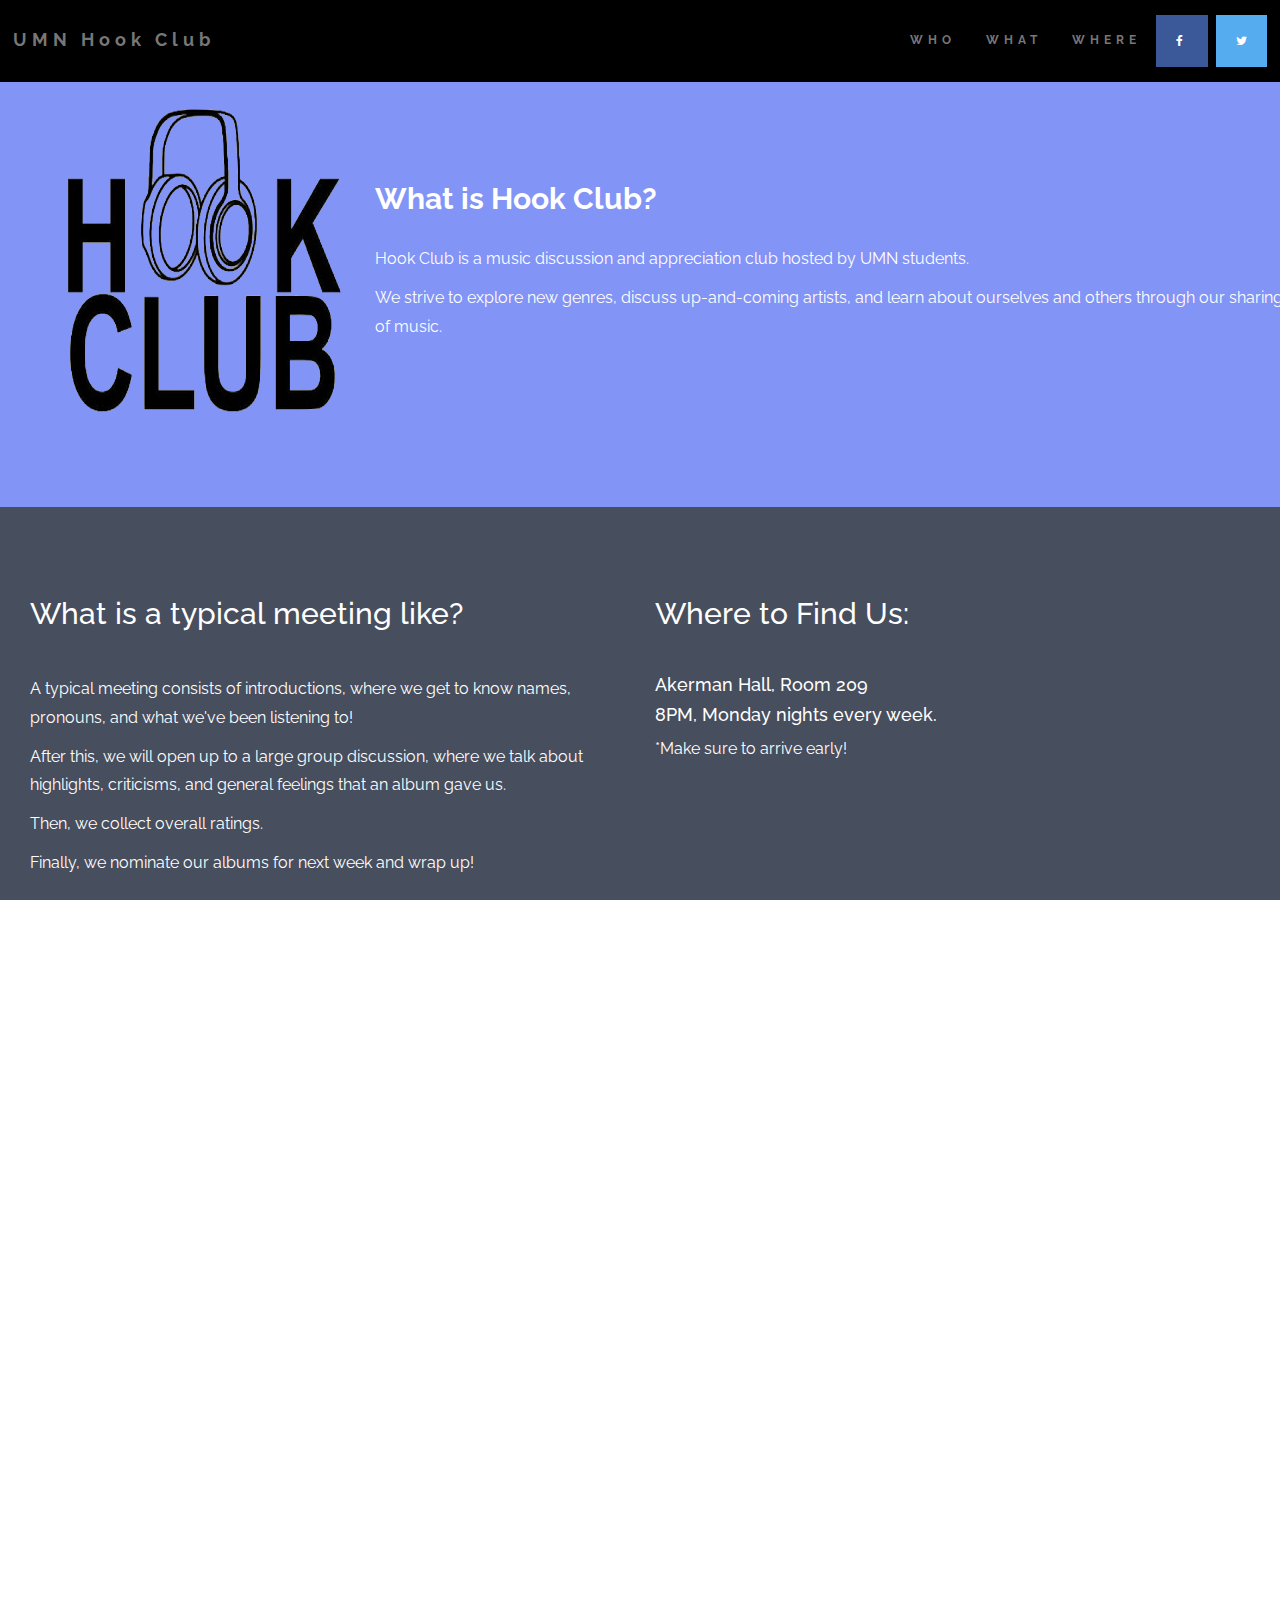
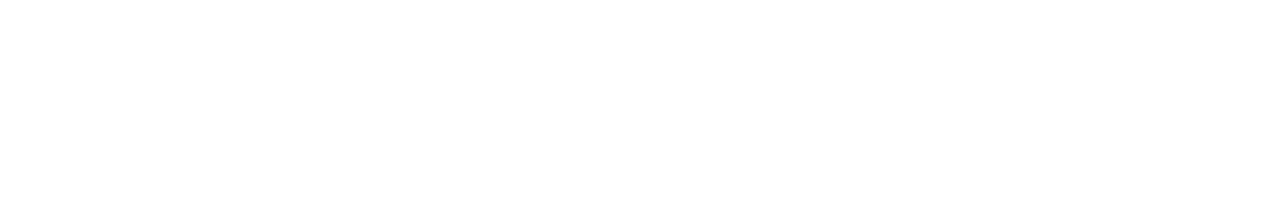
==== index.html @ 21cd19ab "Added gallery and adjusted content positioning" ====
<!DOCTYPE html>
<html lang="en">
<head>
  <!-- Basic Theme Made By www.w3schools.com - No Copyright -->
  <title>Hook Club Website</title>
  <meta charset="utf-8">
  <meta name="viewport" content="width=device-width, initial-scale=1">
  <link rel="stylesheet" href="https://maxcdn.bootstrapcdn.com/bootstrap/3.4.0/css/bootstrap.min.css">
  <link href="https://fonts.googleapis.com/css?family=Raleway&display=swap" rel="stylesheet">  
  <script src="https://ajax.googleapis.com/ajax/libs/jquery/3.4.1/jquery.min.js"></script>
  <script src="https://maxcdn.bootstrapcdn.com/bootstrap/3.4.0/js/bootstrap.min.js"></script>
  <link rel="stylesheet" href="style.css">
  <link rel="stylesheet" href="https://cdnjs.cloudflare.com/ajax/libs/font-awesome/4.7.0/css/font-awesome.min.css">
</head>
<body>

<!-- Navbar -->
<nav class="navbar navbar-default bg-5">
  <div class="container-navbar">
    <div class="navbar-header">
      <button type="button" class="navbar-toggle" data-toggle="collapse" data-target="#myNavbar">
        <span class="icon-bar"></span>
        <span class="icon-bar"></span>
        <span class="icon-bar"></span>                        
      </button>
      <a class="navbar-brand" href="index.html">UMN Hook Club</a>
    </div>
    <div class="collapse navbar-collapse" id="myNavbar">
      <ul class="nav navbar-nav navbar-right">
        <li><a href="who.html">WHO</a></li>
        <li><a href="about.html">WHAT</a></li>
        <li><a href="where.html">WHERE</a></li>
        <a href="https://www.facebook.com/groups/umnhookclub/" class="fa fa-facebook"></a>
        <a href="https://twitter.com/umnhookclub?lang=en" class="fa fa-twitter"></a>
      </ul>
    </div>
  </div>
</nav>

<!-- First Container
<div class="container-fluid bg-1 text-center">
  <h3 class="margin">What is Hook Club?</h3>
  <img src="photos/hookclublogo.png" class="img-responsive img-square margin" style="display:inline; float: left; margin-left: 140px" alt="Logo without background" width="350" height="350">
  <h3 class="about-home">Hook Club is a music discussion and appreciation club hosted by UMN students. We strive to explore new genres, discuss up-and-coming artists, and learn about ourselves and others through music.</h3>
</div>
-->

<!--<div class="media bg-1">
    <span class="media-left">
        <img src="photos/hookclublogo.png" alt="Hoock Club logo without background" width="350" height="325" >
    </span>
    <div class="media-body">
        <h3 class="media-heading">Experience</h3>
    </div>
</div> -->

<div class="paragraphs bg-1">
  <div class="row" id="row-photo">
    <div class="span4">
      <img style="float:left; margin-left: 40px;" src="photos/hookclublogo.png" width="350" height="325"/>
      <div class="content-heading"><h2 id="homemediatext">What is Hook Club?</h2></div>
      <p>Hook Club is a music discussion and appreciation club hosted by UMN students.</p>
      <p> We strive to explore new genres, discuss up-and-coming artists, and learn about ourselves and others through our sharing of music.</p>
    <div style="clear:both"></div>
  </div>
</div>

<!-- Second Container -->
<div class="container-fluid bg-2 text-left">
	<div class="col-lg-6">
	  <h2 class="margin">What is a typical meeting like?</h2>
	  <p class="p-content-home">A typical meeting consists of introductions, where we get to know names, pronouns, and what we've been listening to!</p>
	  <p>After this, we will open up to a large group discussion, where we talk about highlights, criticisms, and general feelings that an album gave us.</p>
	  <p>Then, we collect overall ratings.</p>
	  <p>Finally, we nominate our albums for next week and wrap up!</p>
	  <br>
	  <a href="about.html" class="btn btn-default btn-lg">Find out more!
	  </a>
	</div>
	<div class="col-lg-6">
		<h2 class="margin">Where to Find Us:</h2>
		<h4 class="p-content-home">Akerman Hall, Room 209</h4>
		<h4 class="p-content-home">8PM, Monday nights every week.</h4>
		<p class="p-content-home">*Make sure to arrive early!</p>
	</div>
</div>


<!-- Third Container (Grid) -->
<div class="container-fluid bg-3 text-center">    
  <h3 class="margin"><strong>Albums of 2019-2020:</strong></h3><br>
  <div class="row">
    <div class="col-sm-4">
      <img src="photos/igor.jpg" class="rounded float-left" style="width, height:75%" alt="igor">
      <p><i>Igor</i>. Tyler, the Creator. 2018.</p>
    </div>
    <div class="col-sm-4"> 
      <img src="photos/thepoint.jpg" class="rounded float-center" style="width, height:75%" alt="the point">
      <p><i>The Point!</i>. Harry Nilsson. 1970.</p>
    </div>
    <div class="col-sm-4"> 
      <img src="photos/curtis.jpg" class="rounded float-right" style="width, height: 75%" alt="curtis">
      <p><i>Curtis!</i>. Curtis Mayfield. 1971.</p>
    </div>
  </div>
</div>


<!-- Footer -->
<footer class="container-fluid bg-4 text-center"> 
</footer>

</body>
</html>
---- style.css ----
html,body
{
    width: 100%;
    height: 100%;
    margin: 0px;
    padding: 0px;
    overflow-x: hidden; 
}

  body {
    font: 20px Raleway, sans-serif;
    line-height: 1.8;
    color: #f5f6f7;
  }
  p {font-size: 16px;}
  .margin {margin-bottom: 45px;}


  .bg-1 { 
    background-color: rgba(99, 121, 242, 0.8); /* light blue */
    color: #ffffff;

  }
  .bg-2 { 
    background-color: #474e5d; /* Dark Blue */
    color: #ffffff;
  }
  .bg-3 { 
    background-color: #ffffff; /* White */
    color: #555555;
  }
  .bg-4 { 
    background-color: #2f2f2f; /* Black Gray */
    color: #fff;
  }

  .bg-5 { 
    background-color: black;
    color: white;
    font-weight: bold;
  }

  .container-fluid {
    padding-top: 70px;
    padding-bottom: 70px;
  }
  .navbar {
    padding-top: 15px;
    padding-bottom: 15px;
    border: 0;
    border-radius: 0;
    margin-bottom: 0;
    font-size: 12px;
    letter-spacing: 5px;
  }
  .navbar-nav  li a:hover {
    color: #1abc9c !important;
  }

.fa {
  padding: 20px;
  font-size: 30px;
  width: auto;
  text-align: center;
  text-decoration: none;
}


.fa:hover {
  opacity: 0.7;
}


/* Facebook */
.fa-facebook {
  background: #3B5998;
  color: white;
}

/* Twitter */
.fa-twitter {
  background: #55ACEE;
  color: white;
  padding-right: 15px;
}


#homemediatext {
  font-weight: 24px;
  font-weight: bold;
  padding-top: 80px;
  padding-bottom: 20px;
}


a.navbar-brand {
  padding-left: 0px;
}

.container-navbar {

  margin-left: auto;
  margin-right: auto;
  width: 98%;
}

#row-photo{
  margin-bottom: 80px;
}

.p-content-home{
margin-right: 40px;
}
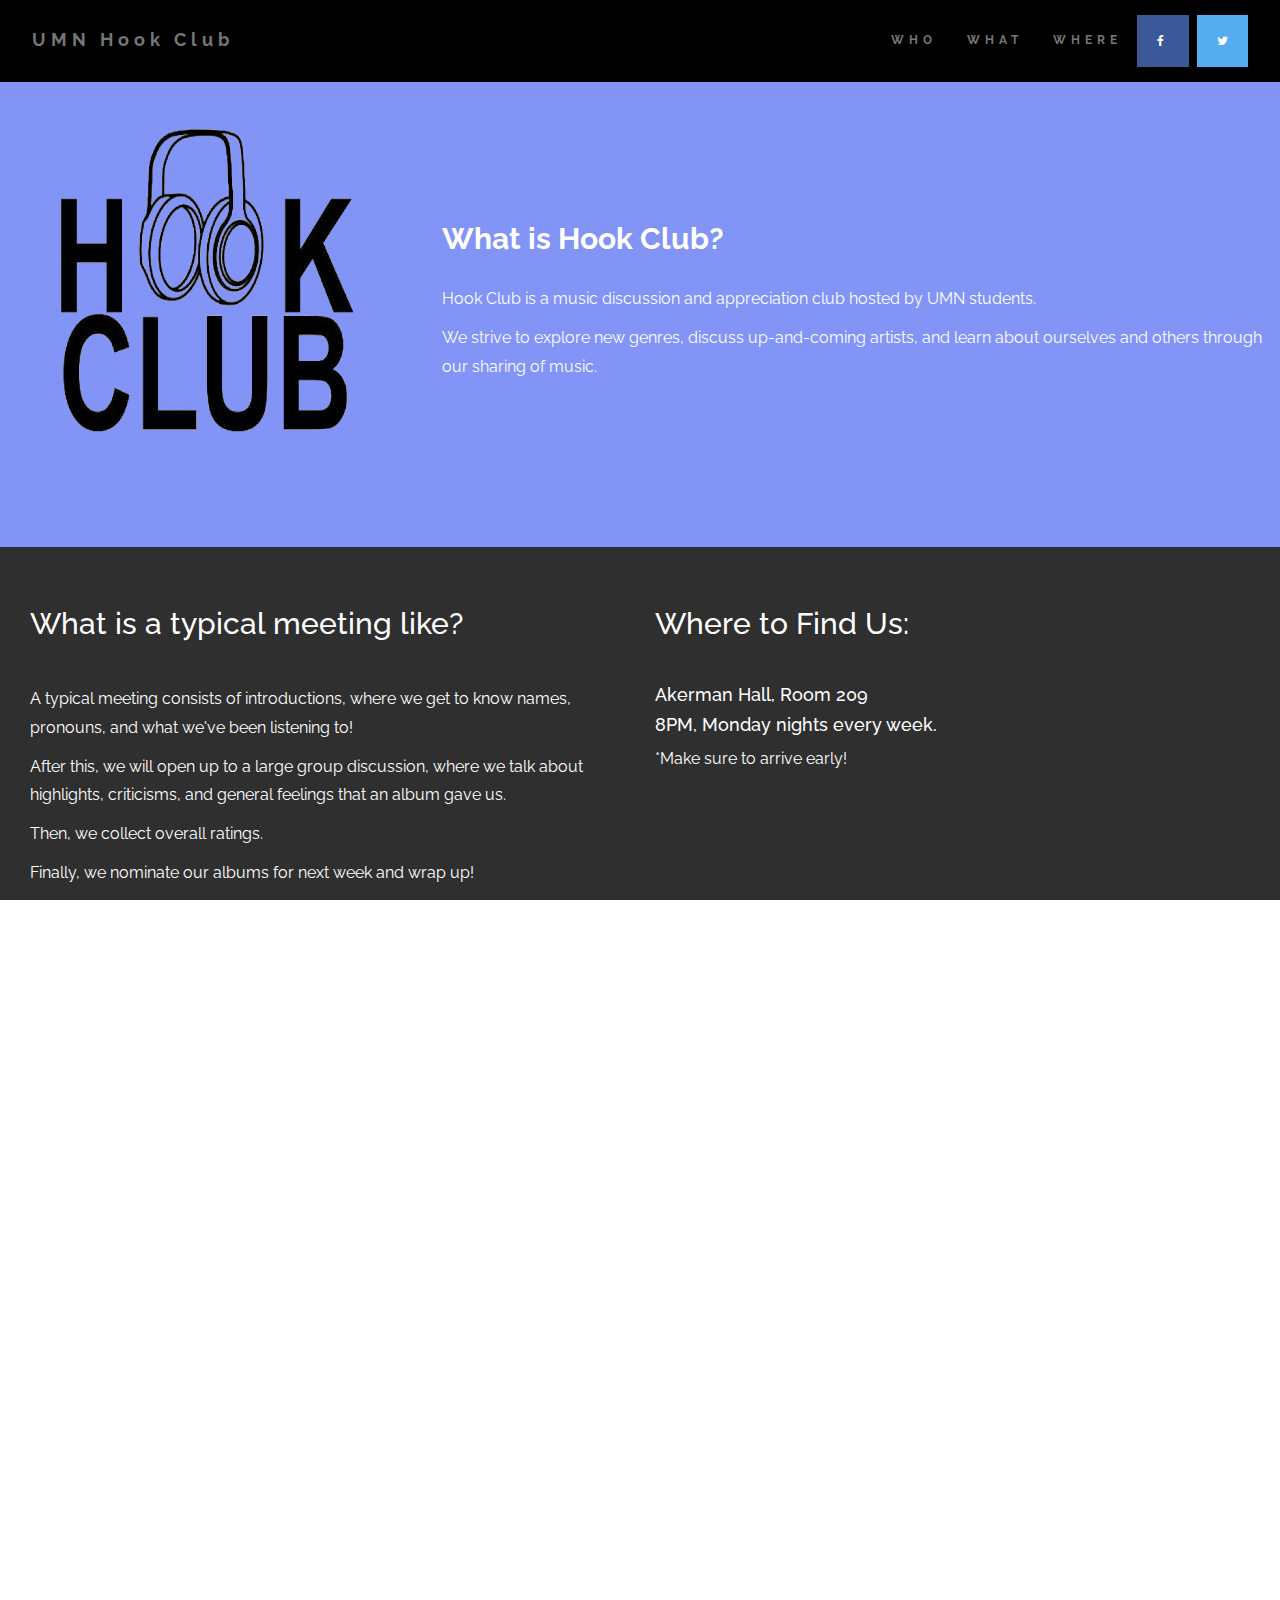
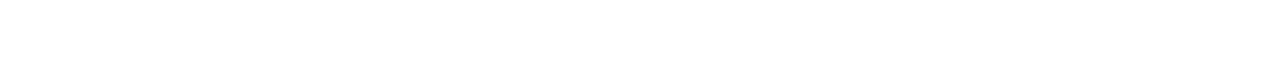
==== commit 83c1c43d: "added gallery style footer and rearranged the alignment" ====
--- a/index.html
+++ b/index.html
@@ -54,19 +54,23 @@
     </div>
 </div> -->
 
-<div class="paragraphs bg-1">
-  <div class="row" id="row-photo">
-    <div class="span4">
-      <img style="float:left; margin-left: 40px;" src="photos/hookclublogo.png" width="350" height="325"/>
+<div class="container-fluid bg-1">
+  <div class="row" id="photo-row">
+    <div class="col-lg-4">
+      <img style="float: center; " src="photos/hookclublogo.png" width="375" height="325"/>
+    </div>
+
+    <div class="col-lg-8">
       <div class="content-heading"><h2 id="homemediatext">What is Hook Club?</h2></div>
       <p>Hook Club is a music discussion and appreciation club hosted by UMN students.</p>
       <p> We strive to explore new genres, discuss up-and-coming artists, and learn about ourselves and others through our sharing of music.</p>
-    <div style="clear:both"></div>
+      <div style="clear:both"></div>
+</div>
   </div>
 </div>
 
 <!-- Second Container -->
-<div class="container-fluid bg-2 text-left">
+<div class="container-fluid bg-4 text-left">
 	<div class="col-lg-6">
 	  <h2 class="margin">What is a typical meeting like?</h2>
 	  <p class="p-content-home">A typical meeting consists of introductions, where we get to know names, pronouns, and what we've been listening to!</p>
@@ -87,7 +91,7 @@
 
 
 <!-- Third Container (Grid) -->
-<div class="container-fluid bg-3 text-center">    
+<div class="container-fluid bg-5 text-center">    
   <h3 class="margin"><strong>Albums of 2019-2020:</strong></h3><br>
   <div class="row">
     <div class="col-sm-4">
@@ -103,6 +107,7 @@
       <p><i>Curtis!</i>. Curtis Mayfield. 1971.</p>
     </div>
   </div>
+
 </div>
 
 
--- a/style.css
+++ b/style.css
@@ -41,8 +41,8 @@
   }
 
   .container-fluid {
-    padding-top: 70px;
-    padding-bottom: 70px;
+    padding-top: 40px;
+    padding-bottom: 40px;
   }
   .navbar {
     padding-top: 15px;
@@ -101,11 +101,11 @@
 
   margin-left: auto;
   margin-right: auto;
-  width: 98%;
+  width: 95%;
 }
 
-#row-photo{
-  margin-bottom: 80px;
+#photo-row{
+  padding-bottom: 60px;
 }
 
 .p-content-home{
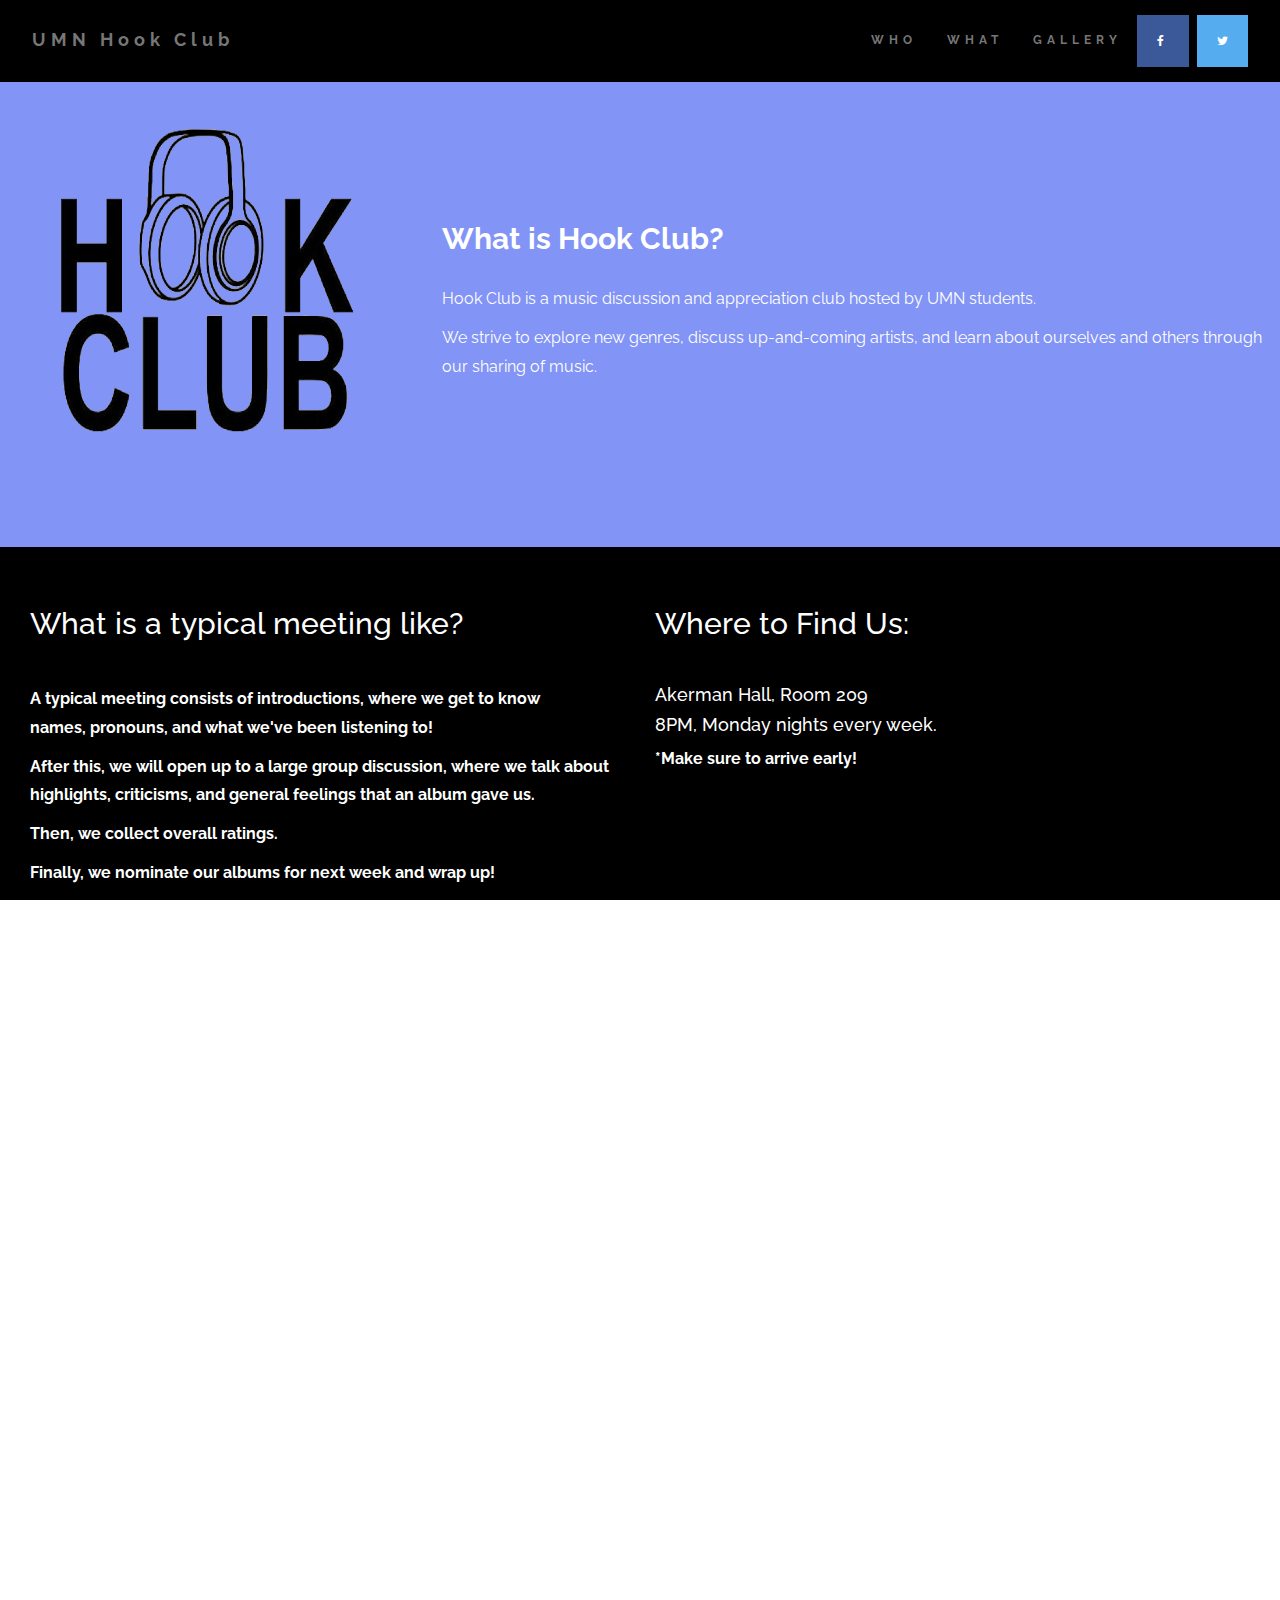
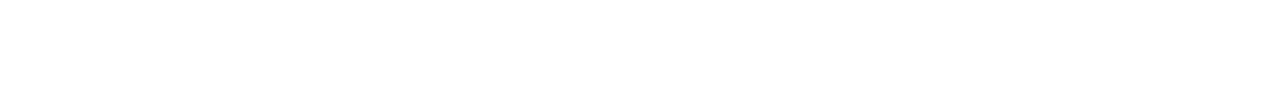
==== commit 2996d125: "added photos and finished gallery page" ====
--- a/index.html
+++ b/index.html
@@ -2,7 +2,7 @@
 <html lang="en">
 <head>
   <!-- Basic Theme Made By www.w3schools.com - No Copyright -->
-  <title>Hook Club Website</title>
+  <title>Home - Hook Club</title>
   <meta charset="utf-8">
   <meta name="viewport" content="width=device-width, initial-scale=1">
   <link rel="stylesheet" href="https://maxcdn.bootstrapcdn.com/bootstrap/3.4.0/css/bootstrap.min.css">
@@ -29,7 +29,7 @@
       <ul class="nav navbar-nav navbar-right">
         <li><a href="who.html">WHO</a></li>
         <li><a href="about.html">WHAT</a></li>
-        <li><a href="where.html">WHERE</a></li>
+        <li><a href="gallery.html">GALLERY</a></li>
         <a href="https://www.facebook.com/groups/umnhookclub/" class="fa fa-facebook"></a>
         <a href="https://twitter.com/umnhookclub?lang=en" class="fa fa-twitter"></a>
       </ul>
@@ -70,7 +70,7 @@
 </div>
 
 <!-- Second Container -->
-<div class="container-fluid bg-4 text-left">
+<div class="container-fluid bg-5 text-left">
 	<div class="col-lg-6">
 	  <h2 class="margin">What is a typical meeting like?</h2>
 	  <p class="p-content-home">A typical meeting consists of introductions, where we get to know names, pronouns, and what we've been listening to!</p>
@@ -91,7 +91,7 @@
 
 
 <!-- Third Container (Grid) -->
-<div class="container-fluid bg-5 text-center">    
+<div class="container-fluid bg-4 text-center">    
   <h3 class="margin"><strong>Albums of 2019-2020:</strong></h3><br>
   <div class="row">
     <div class="col-sm-4">
@@ -107,12 +107,12 @@
       <p><i>Curtis!</i>. Curtis Mayfield. 1971.</p>
     </div>
   </div>
-
+  	<a href="gallery.html">See more albums</a>
 </div>
 
 
 <!-- Footer -->
-<footer class="container-fluid bg-4 text-center"> 
+<footer class="container-fluid bg-5 text-center"> 
 </footer>
 
 </body>
--- a/style.css
+++ b/style.css
@@ -112,3 +112,7 @@
 margin-right: 40px;
 }
 
+.gallery-photo {
+  /*this is only for gallery photos below the first three */
+  margin-top: 80px;
+}
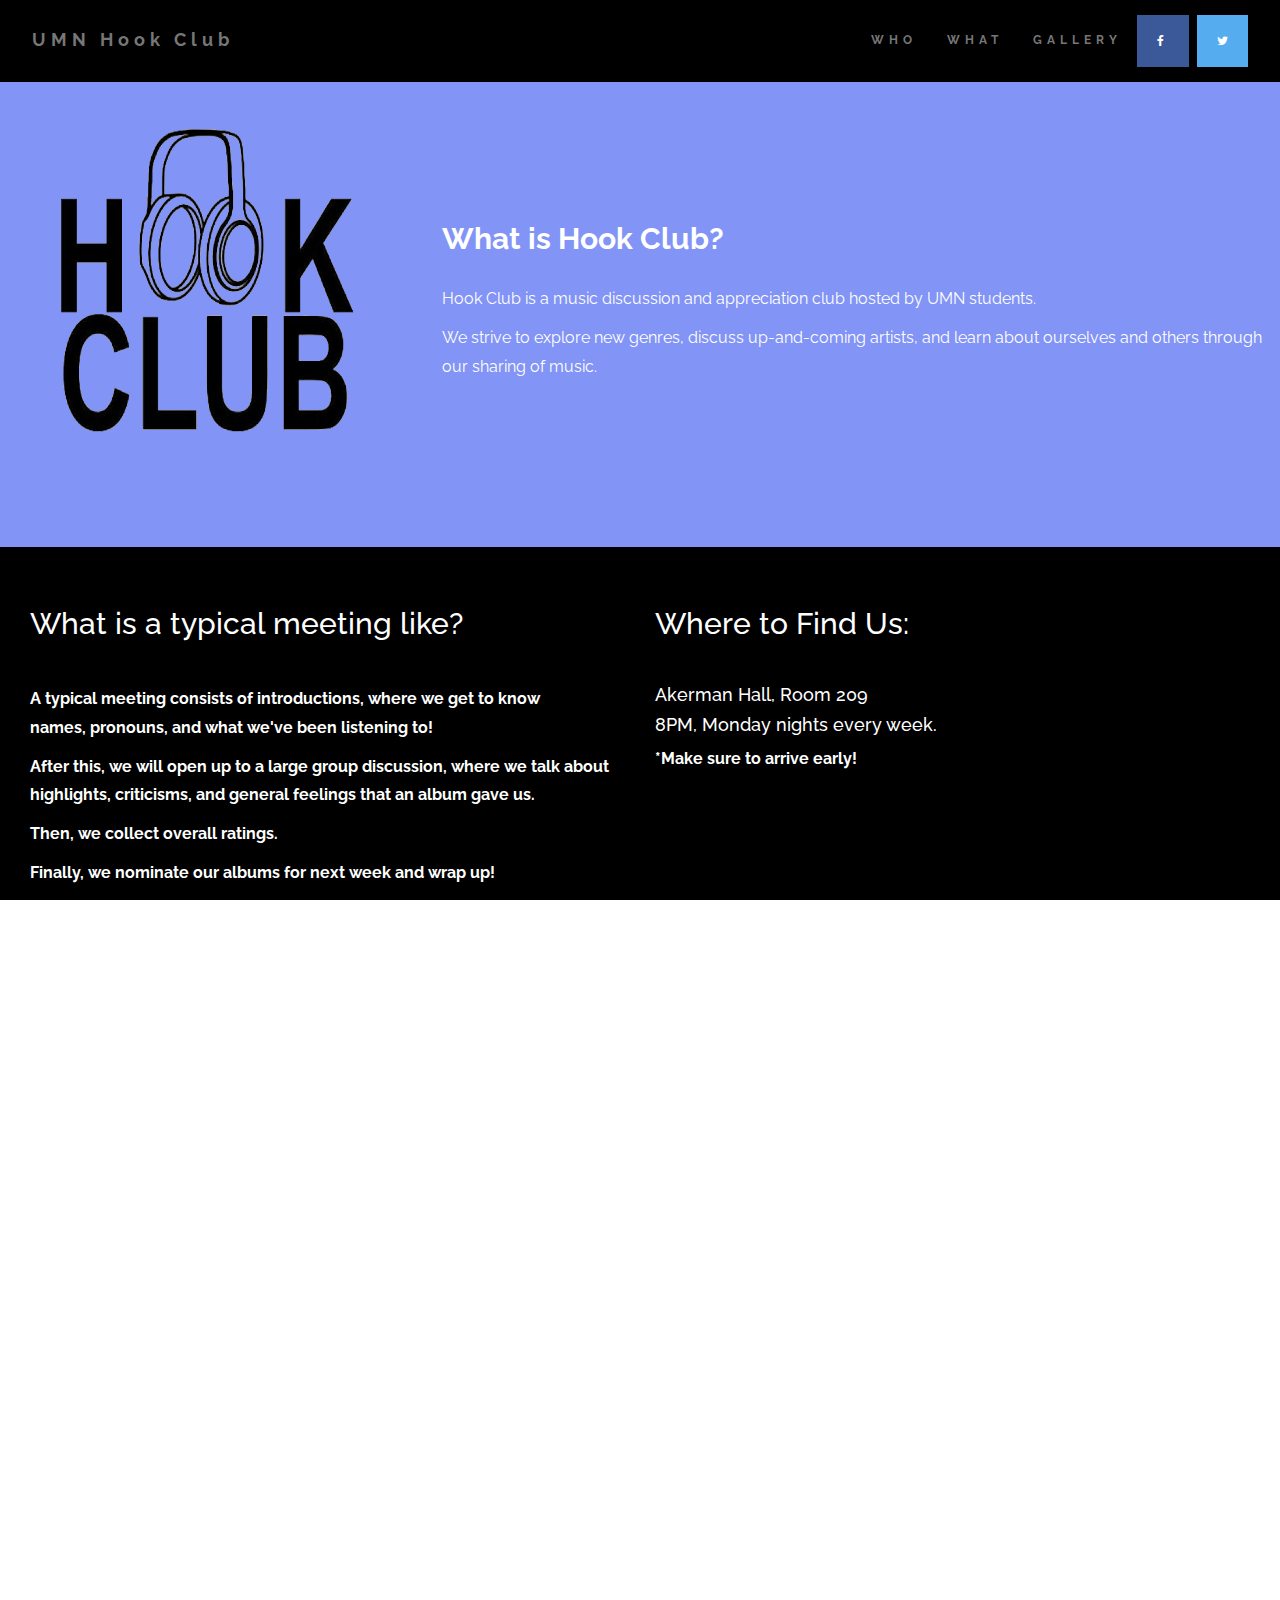
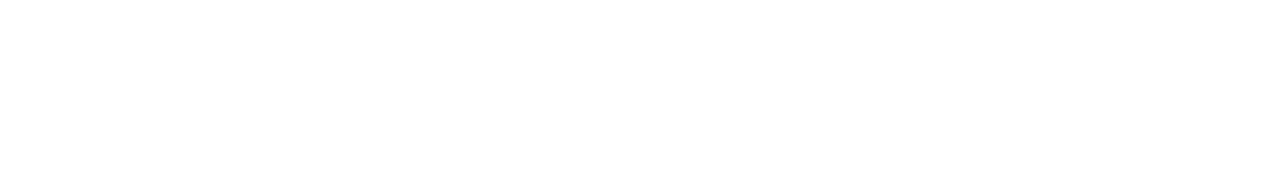
==== commit 737256d0: "added twitter functionality to footer, and made footer adjustments and css universal" ====
--- a/index.html
+++ b/index.html
@@ -1,7 +1,7 @@
 <!DOCTYPE html>
 <html lang="en">
 <head>
-  <!-- Basic Theme Made By www.w3schools.com - No Copyright -->
+  <!-- Basic Template Made By www.w3schools.com - No Copyright -->
   <title>Home - Hook Club</title>
   <meta charset="utf-8">
   <meta name="viewport" content="width=device-width, initial-scale=1">
@@ -11,6 +11,26 @@
   <script src="https://maxcdn.bootstrapcdn.com/bootstrap/3.4.0/js/bootstrap.min.js"></script>
   <link rel="stylesheet" href="style.css">
   <link rel="stylesheet" href="https://cdnjs.cloudflare.com/ajax/libs/font-awesome/4.7.0/css/font-awesome.min.css">
+
+<!-- Twitter Function -->
+  <script>window.twttr = (function(d, s, id) {
+  var js, fjs = d.getElementsByTagName(s)[0],
+    t = window.twttr || {};
+  if (d.getElementById(id)) return t;
+  js = d.createElement(s);
+  js.id = id;
+  js.src = "https://platform.twitter.com/widgets.js";
+  fjs.parentNode.insertBefore(js, fjs);
+
+  t._e = [];
+  t.ready = function(f) {
+    t._e.push(f);
+  };
+
+  return t;
+}(document, "script", "twitter-wjs"));</script>
+
+
 </head>
 <body>
 
@@ -112,7 +132,11 @@
 
 
 <!-- Footer -->
-<footer class="container-fluid bg-5 text-center"> 
+<footer class="container-fluid bg-5 text-center">
+<h4>Get connected with us!</h4>
+<a href="https://twitter.com/messages/compose?recipient_id=4870550437"
+  class="twitter-dm-button" data-screen-name="@umnhookclub">
+Message @umnhookclub</a>
 </footer>
 
 </body>
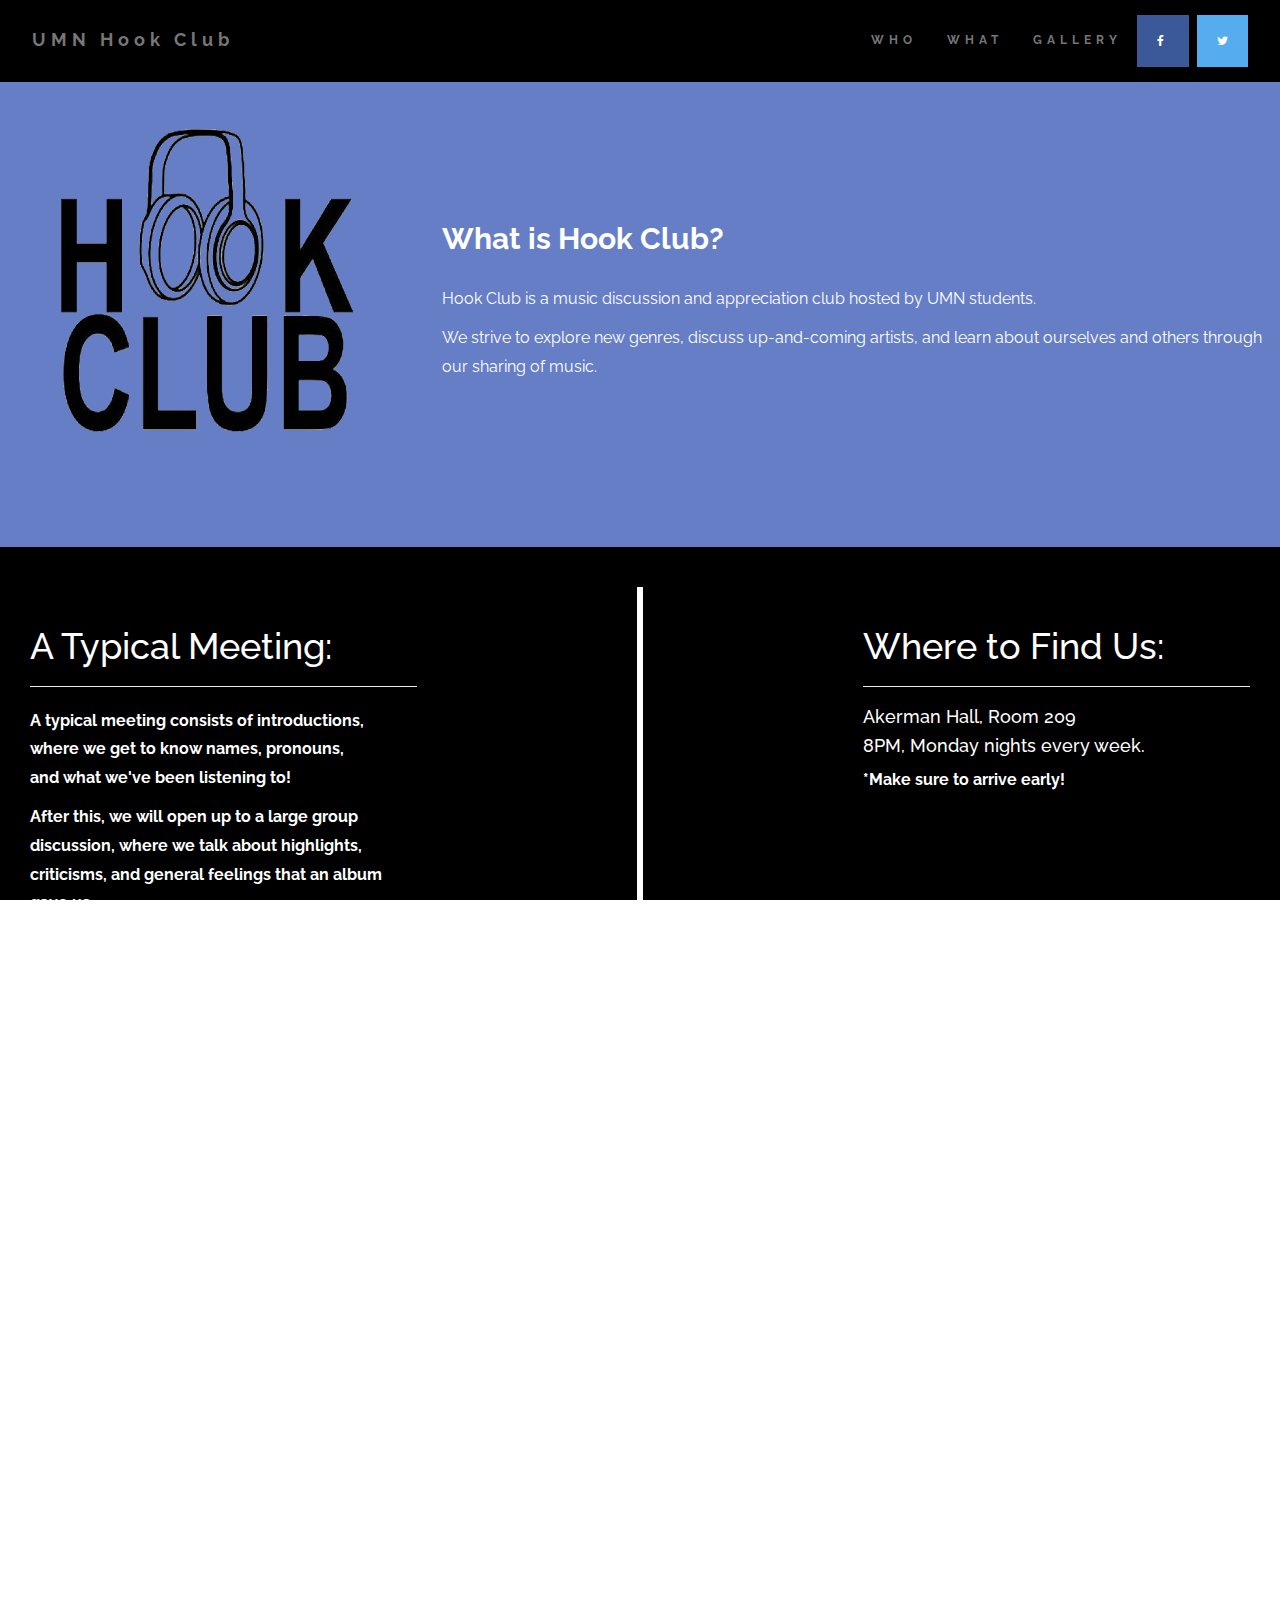
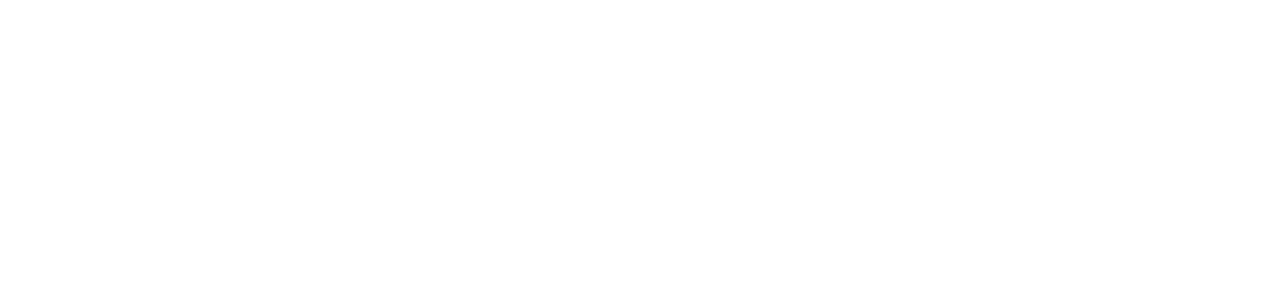
==== commit d40eaf6c: "added significant structural changes to headers and flow of index" ====
--- a/index.html
+++ b/index.html
@@ -6,6 +6,7 @@
   <meta charset="utf-8">
   <meta name="viewport" content="width=device-width, initial-scale=1">
   <link rel="stylesheet" href="https://maxcdn.bootstrapcdn.com/bootstrap/3.4.0/css/bootstrap.min.css">
+<!--import google font -->
   <link href="https://fonts.googleapis.com/css?family=Raleway&display=swap" rel="stylesheet">  
   <script src="https://ajax.googleapis.com/ajax/libs/jquery/3.4.1/jquery.min.js"></script>
   <script src="https://maxcdn.bootstrapcdn.com/bootstrap/3.4.0/js/bootstrap.min.js"></script>
@@ -90,19 +91,28 @@
 </div>
 
 <!-- Second Container -->
-<div class="container-fluid bg-5 text-left">
-	<div class="col-lg-6">
-	  <h2 class="margin">What is a typical meeting like?</h2>
+<div class="container-fluid bg-5">
+	<div class="col-lg-4 text-left">
+	  <div class="page-header">
+      <h1 class="header-style2">A Typical Meeting:</h1>
+    </div>
 	  <p class="p-content-home">A typical meeting consists of introductions, where we get to know names, pronouns, and what we've been listening to!</p>
 	  <p>After this, we will open up to a large group discussion, where we talk about highlights, criticisms, and general feelings that an album gave us.</p>
 	  <p>Then, we collect overall ratings.</p>
 	  <p>Finally, we nominate our albums for next week and wrap up!</p>
 	  <br>
-	  <a href="about.html" class="btn btn-default btn-lg">Find out more!
+	  <a href="about.html" class="btn btn-default">Find out more!
 	  </a>
 	</div>
-	<div class="col-lg-6">
-		<h2 class="margin">Where to Find Us:</h2>
+
+  <div class="col-lg-4">
+    <div class="vl"></div>
+  </div>
+
+	<div class="col-lg-4 text-left">
+	  <div class="page-header">
+      <h1 class="header-style2">Where to Find Us:</h1>
+    </div>
 		<h4 class="p-content-home">Akerman Hall, Room 209</h4>
 		<h4 class="p-content-home">8PM, Monday nights every week.</h4>
 		<p class="p-content-home">*Make sure to arrive early!</p>
@@ -127,7 +137,7 @@
       <p><i>Curtis!</i>. Curtis Mayfield. 1971.</p>
     </div>
   </div>
-  	<a href="gallery.html">See more albums</a>
+  	<a type="button" class="btn btn-default" href="gallery.html">See More!</a>
 </div>
 
 
--- a/style.css
+++ b/style.css
@@ -17,7 +17,7 @@
 
 
   .bg-1 { 
-    background-color: rgba(99, 121, 242, 0.8); /* light blue */
+    background-color: rgba(64, 94, 184, 0.8); /* light blue */
     color: #ffffff;
 
   }
@@ -116,3 +116,21 @@
   /*this is only for gallery photos below the first three */
   margin-top: 80px;
 }
+
+.header-style{
+  margin-left:40px;
+
+}
+
+.header-style2 {
+  margin-left: 0px;
+}
+
+.vl {
+  border-left: 6px solid white;
+  height: 400px;
+  position: absolute;
+  left: 50%;
+  margin-left: -3px;
+  top: 0;
+}
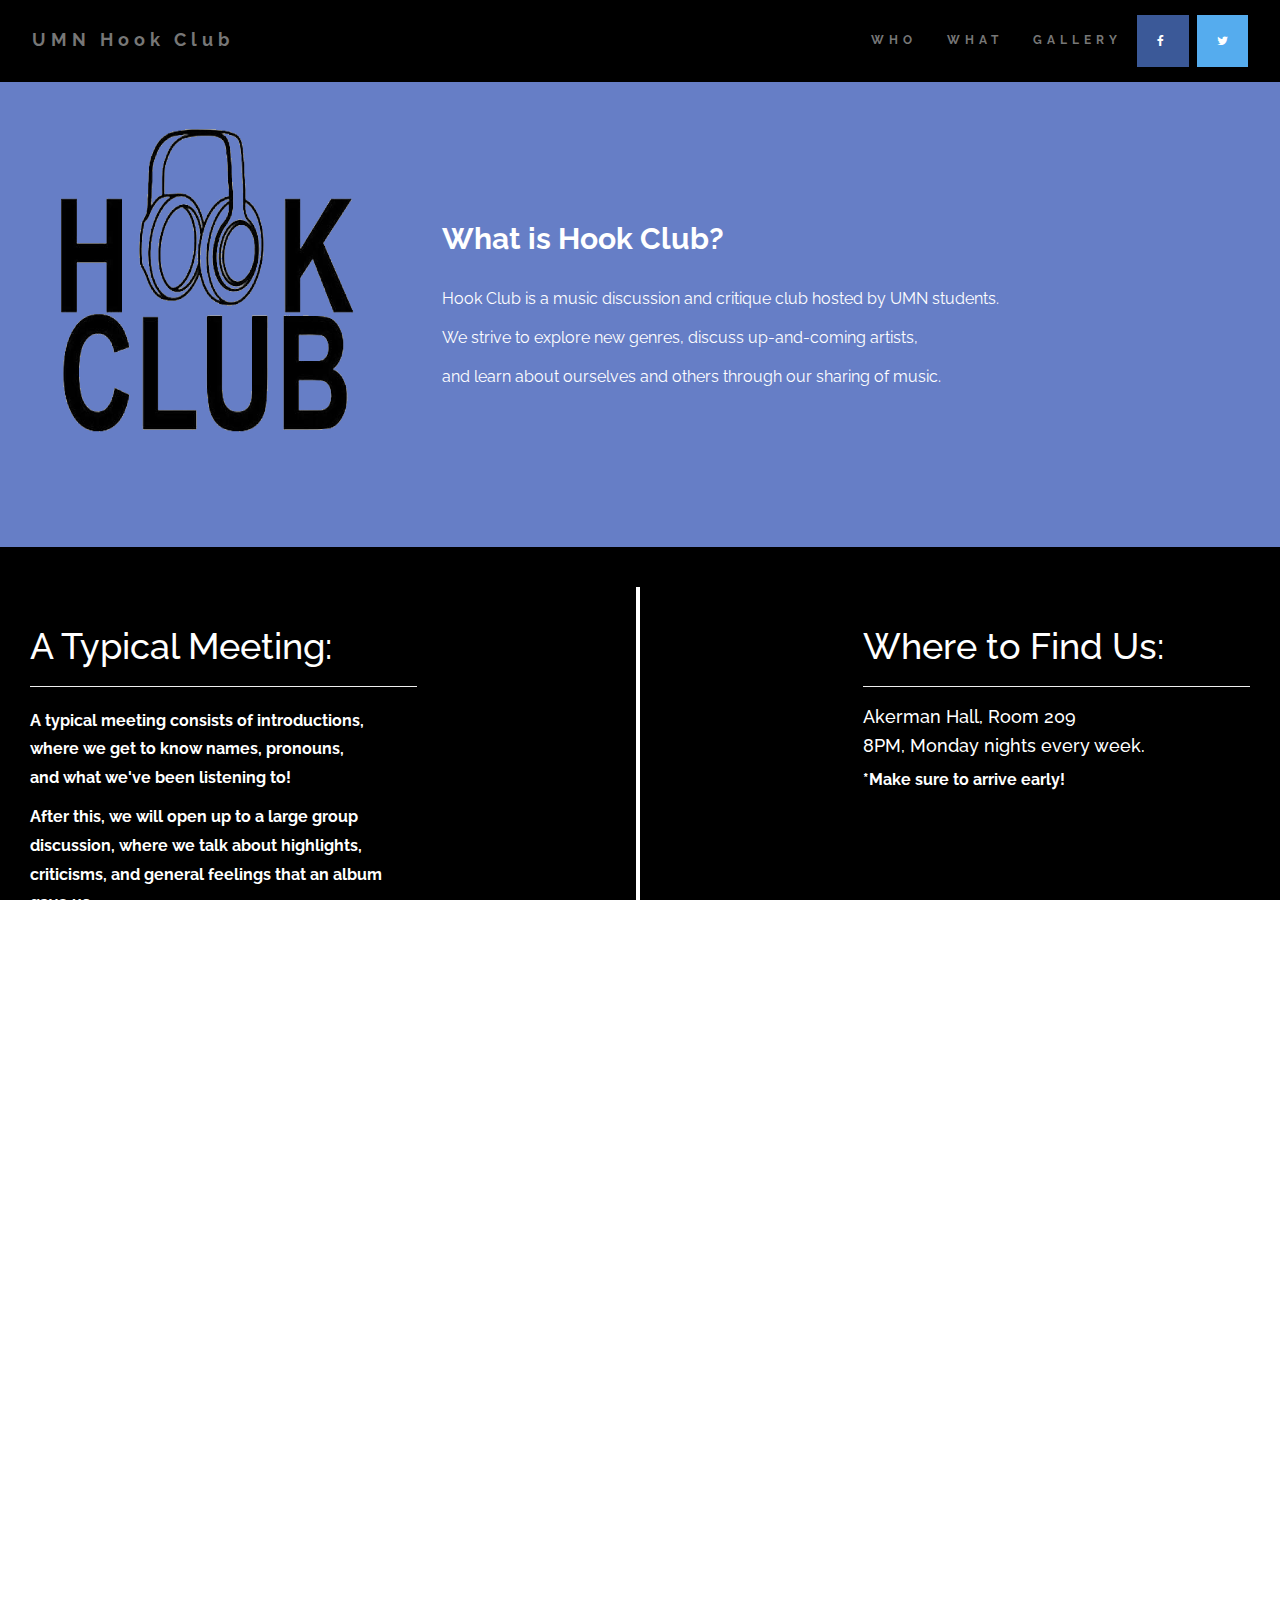
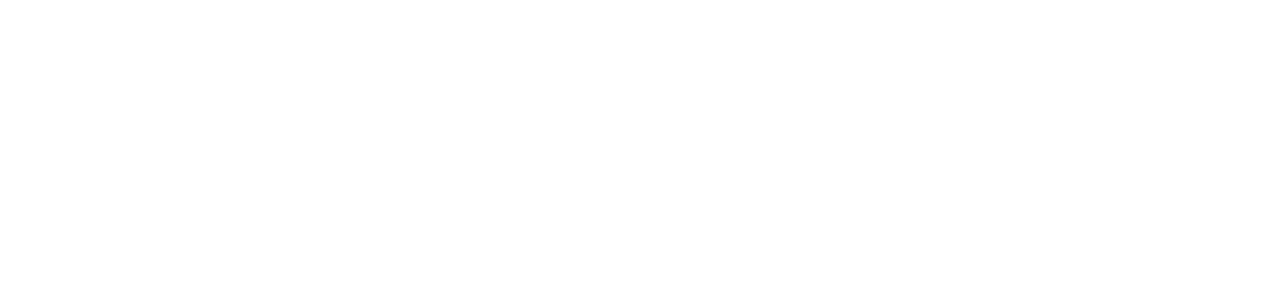
==== commit d7eefcd2: "Updates to photos and whatnot" ====
--- a/index.html
+++ b/index.html
@@ -83,8 +83,9 @@
 
     <div class="col-lg-8">
       <div class="content-heading"><h2 id="homemediatext">What is Hook Club?</h2></div>
-      <p>Hook Club is a music discussion and appreciation club hosted by UMN students.</p>
-      <p> We strive to explore new genres, discuss up-and-coming artists, and learn about ourselves and others through our sharing of music.</p>
+      <p>Hook Club is a music discussion and critique club hosted by UMN students.</p>
+      <p> We strive to explore new genres, discuss up-and-coming artists, </p>
+      <p>and learn about ourselves and others through our sharing of music.</p>
       <div style="clear:both"></div>
 </div>
   </div>
--- a/style.css
+++ b/style.css
@@ -127,10 +127,10 @@
 }
 
 .vl {
-  border-left: 6px solid white;
+  border-left: 4px solid white;
   height: 400px;
   position: absolute;
   left: 50%;
-  margin-left: -3px;
+  margin-left: -4px;
   top: 0;
 }
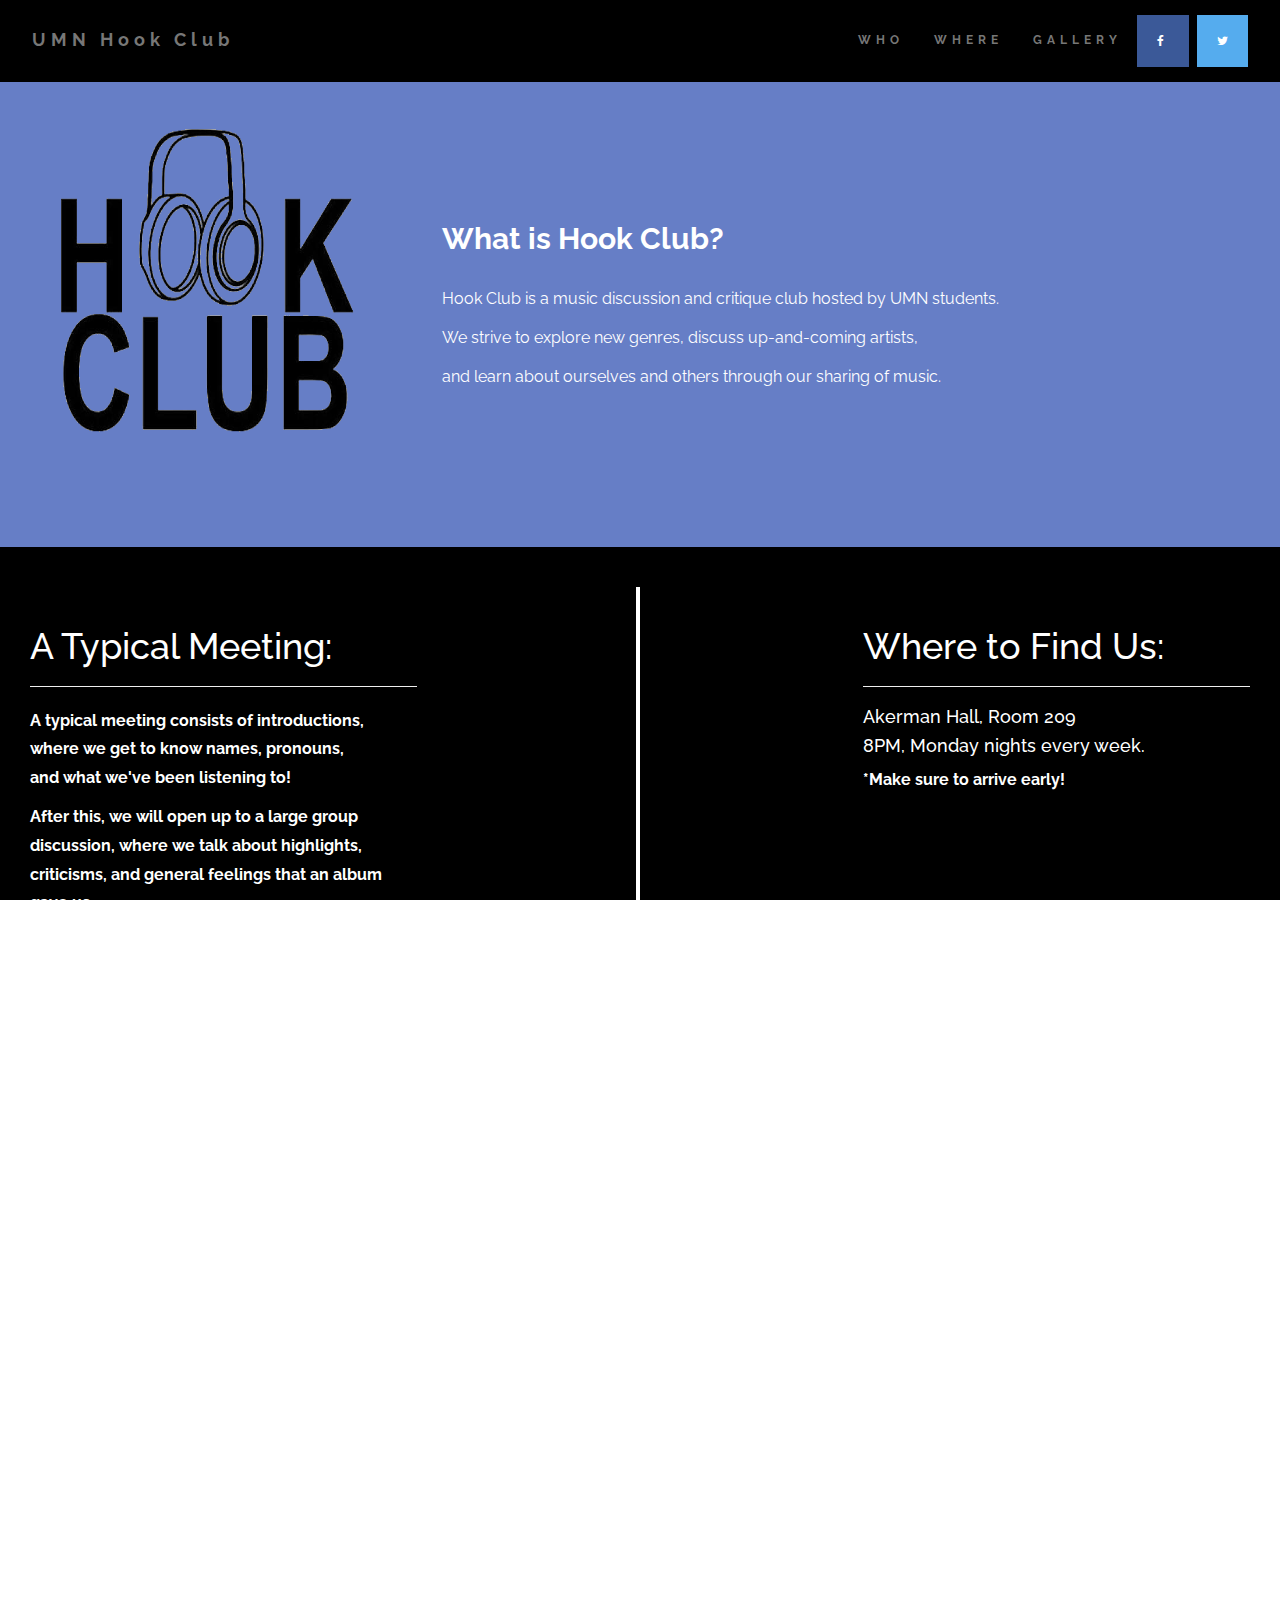
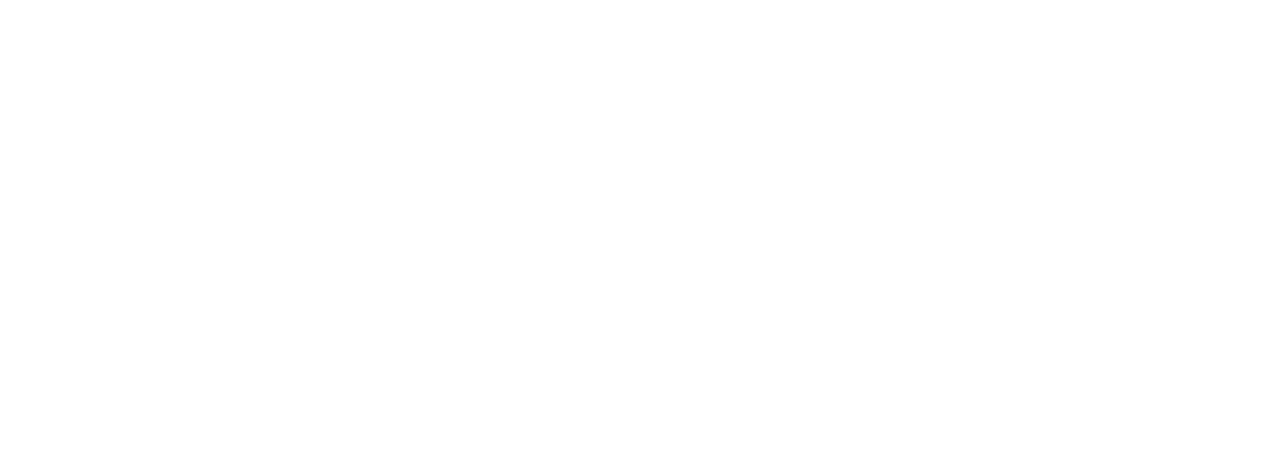
==== commit 09a87fc7: "digital experience push v.1" ====
--- a/index.html
+++ b/index.html
@@ -49,7 +49,7 @@
     <div class="collapse navbar-collapse" id="myNavbar">
       <ul class="nav navbar-nav navbar-right">
         <li><a href="who.html">WHO</a></li>
-        <li><a href="about.html">WHAT</a></li>
+        <li><a href="about.html">WHERE</a></li>
         <li><a href="gallery.html">GALLERY</a></li>
         <a href="https://www.facebook.com/groups/umnhookclub/" class="fa fa-facebook"></a>
         <a href="https://twitter.com/umnhookclub?lang=en" class="fa fa-twitter"></a>
@@ -128,26 +128,31 @@
     <div class="col-sm-4">
       <img src="photos/igor.jpg" class="rounded float-left" style="width, height:75%" alt="igor">
       <p><i>Igor</i>. Tyler, the Creator. 2018.</p>
+      <iframe src="https://open.spotify.com/embed/album/5zi7WsKlIiUXv09tbGLKsE" width="300" height="80" frameborder="0" allowtransparency="true" allow="encrypted-media"></iframe>
     </div>
     <div class="col-sm-4"> 
       <img src="photos/thepoint.jpg" class="rounded float-center" style="width, height:75%" alt="the point">
       <p><i>The Point!</i>. Harry Nilsson. 1970.</p>
+      <iframe src="https://open.spotify.com/embed/album/6Y7Or7kCbTUjnzv40TyU63" width="300" height="80" frameborder="0" allowtransparency="true" allow="encrypted-media"></iframe>
     </div>
     <div class="col-sm-4"> 
       <img src="photos/curtis.jpg" class="rounded float-right" style="width, height: 75%" alt="curtis">
       <p><i>Curtis!</i>. Curtis Mayfield. 1971.</p>
+      <iframe src="https://open.spotify.com/embed/album/1e7dJKGZZaPEsge725g2S8" width="300" height="80" frameborder="0" allowtransparency="true" allow="encrypted-media"></iframe>
     </div>
   </div>
-  	<a type="button" class="btn btn-default" href="gallery.html">See More!</a>
+  	<a type="button" class="btn btn-default button-custom" href="gallery.html">See More!</a>
 </div>
 
 
 <!-- Footer -->
-<footer class="container-fluid bg-5 text-center">
+<footer class="container-fluid bg-5 text-center" style="display: block">
 <h4>Get connected with us!</h4>
 <a href="https://twitter.com/messages/compose?recipient_id=4870550437"
   class="twitter-dm-button" data-screen-name="@umnhookclub">
 Message @umnhookclub</a>
+<br>
+<iframe src="https://open.spotify.com/follow/1/?uri=spotify:user:1214500389&size=detail&theme=dark" width="236" height="56" scrolling="no" frameborder="0" style="border:none; overflow:hidden;" allowtransparency="true"></iframe>
 </footer>
 
 </body>
--- a/style.css
+++ b/style.css
@@ -134,3 +134,7 @@
   margin-left: -4px;
   top: 0;
 }
+
+.button-custom {
+  width: 120px;
+}
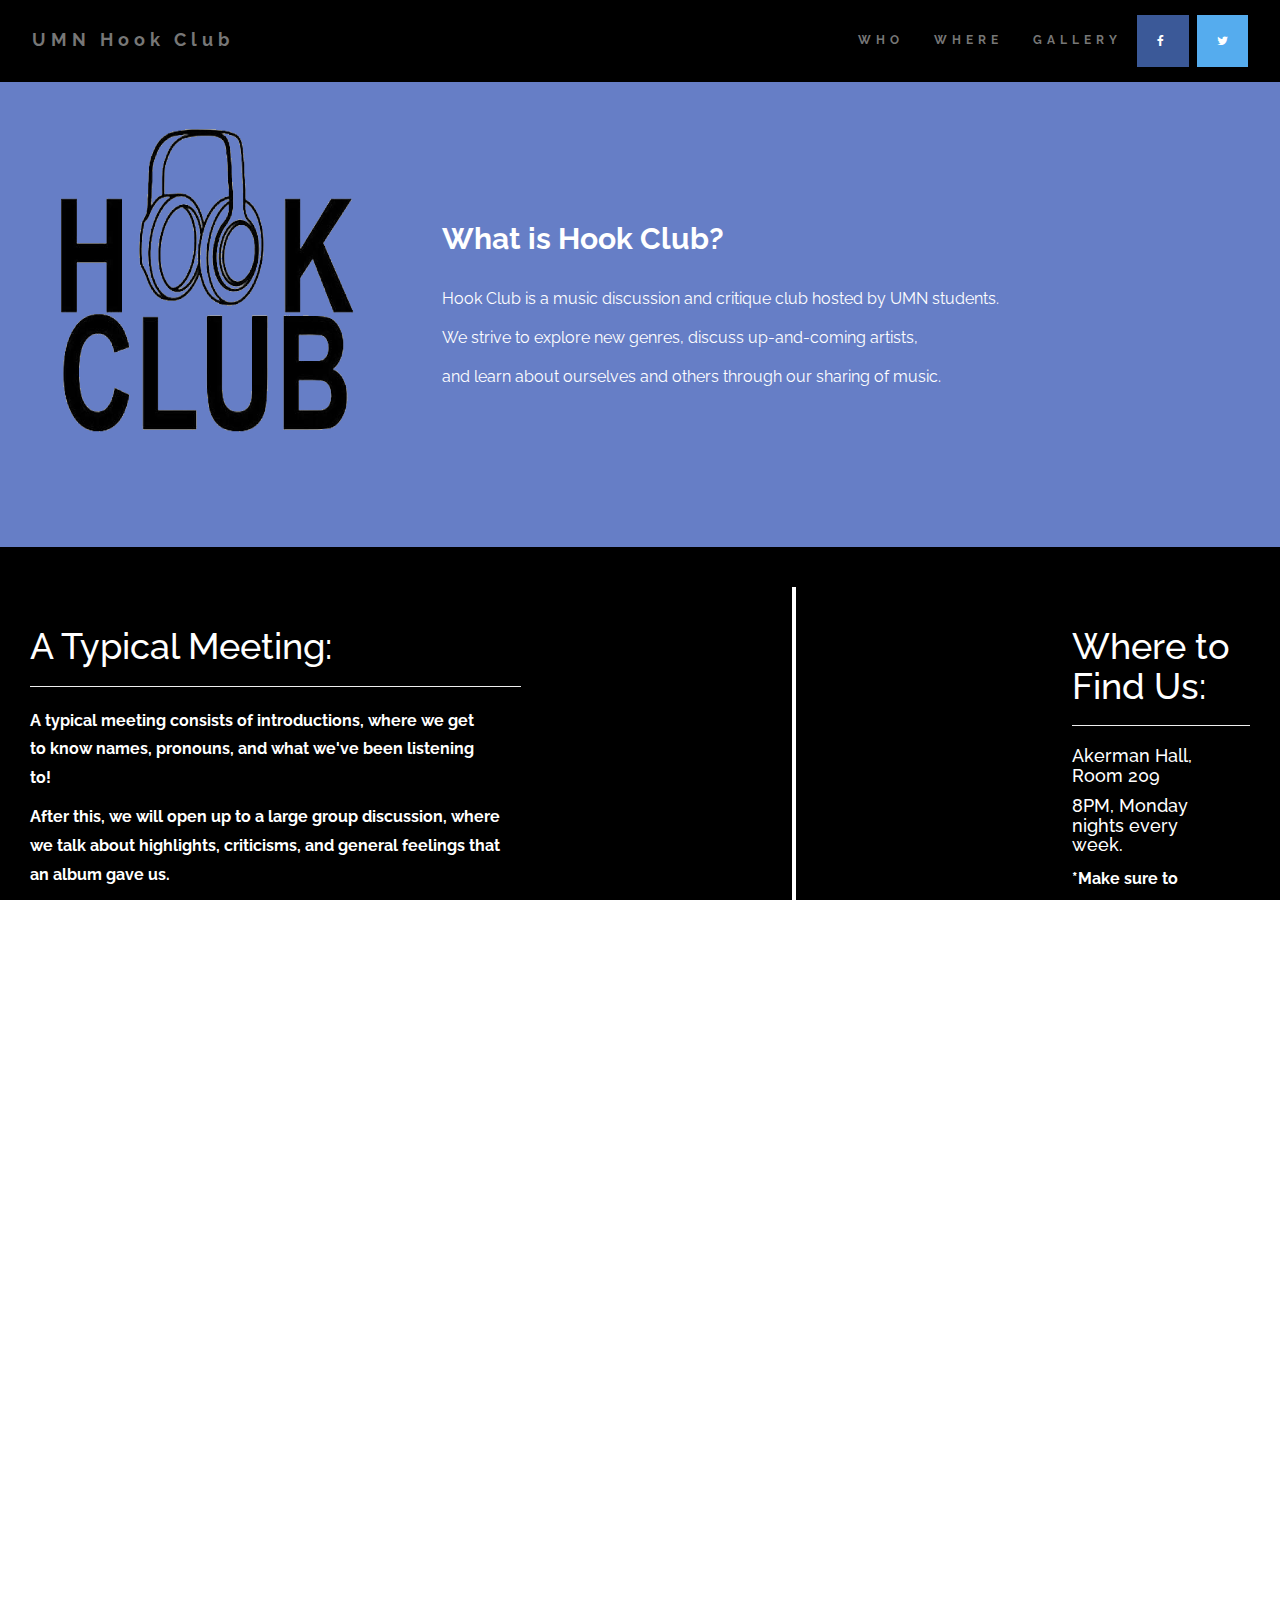
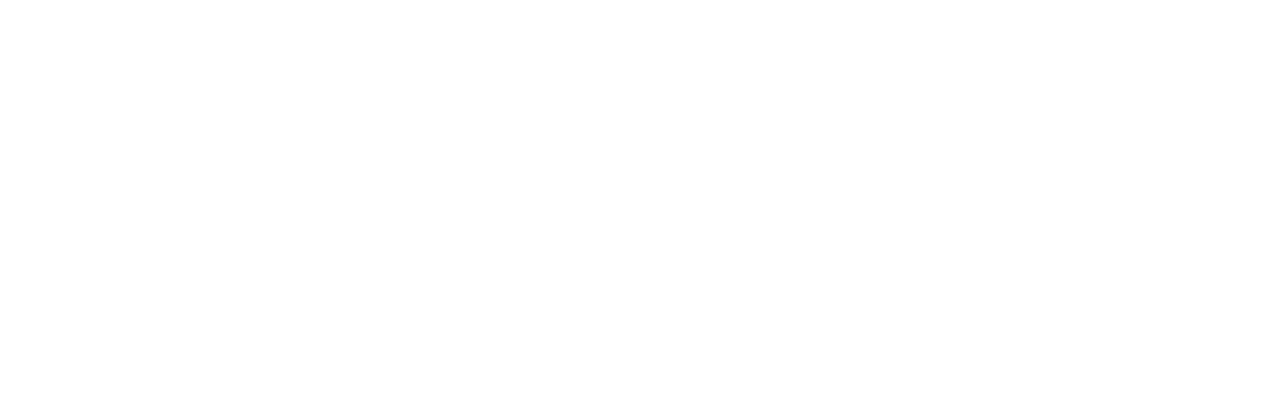
==== commit 0c26ac0f: "added more spotify and twitter support" ====
--- a/index.html
+++ b/index.html
@@ -93,7 +93,7 @@
 
 <!-- Second Container -->
 <div class="container-fluid bg-5">
-	<div class="col-lg-4 text-left">
+	<div class="col-lg-5 text-left">
 	  <div class="page-header">
       <h1 class="header-style2">A Typical Meeting:</h1>
     </div>
@@ -106,11 +106,11 @@
 	  </a>
 	</div>
 
-  <div class="col-lg-4">
+  <div class="col-lg-5">
     <div class="vl"></div>
   </div>
 
-	<div class="col-lg-4 text-left">
+	<div class="col-lg-2 text-left">
 	  <div class="page-header">
       <h1 class="header-style2">Where to Find Us:</h1>
     </div>
@@ -126,17 +126,20 @@
   <h3 class="margin"><strong>Albums of 2019-2020:</strong></h3><br>
   <div class="row">
     <div class="col-sm-4">
-      <img src="photos/igor.jpg" class="rounded float-left" style="width, height:75%" alt="igor">
+      <a href="https://pitchfork.com/reviews/albums/tyler-the-creator-igor/">
+      <img src="photos/igor.jpg" class="rounded float-left" style="width, height:75%" alt="igor"></a>
       <p><i>Igor</i>. Tyler, the Creator. 2018.</p>
       <iframe src="https://open.spotify.com/embed/album/5zi7WsKlIiUXv09tbGLKsE" width="300" height="80" frameborder="0" allowtransparency="true" allow="encrypted-media"></iframe>
     </div>
     <div class="col-sm-4"> 
-      <img src="photos/thepoint.jpg" class="rounded float-center" style="width, height:75%" alt="the point">
+      <a href="https://rateyourmusic.com/release/album/nilsson/the-point/">
+      <img src="photos/thepoint.jpg" class="rounded float-center" style="width, height:75%" alt="the point"></a>
       <p><i>The Point!</i>. Harry Nilsson. 1970.</p>
       <iframe src="https://open.spotify.com/embed/album/6Y7Or7kCbTUjnzv40TyU63" width="300" height="80" frameborder="0" allowtransparency="true" allow="encrypted-media"></iframe>
     </div>
     <div class="col-sm-4"> 
-      <img src="photos/curtis.jpg" class="rounded float-right" style="width, height: 75%" alt="curtis">
+      <a href="https://rateyourmusic.com/release/album/curtis-mayfield/curtis-1/">
+      <img src="photos/curtis.jpg" class="rounded float-right" style="width, height: 75%" alt="curtis"></a>
       <p><i>Curtis!</i>. Curtis Mayfield. 1971.</p>
       <iframe src="https://open.spotify.com/embed/album/1e7dJKGZZaPEsge725g2S8" width="300" height="80" frameborder="0" allowtransparency="true" allow="encrypted-media"></iframe>
     </div>
